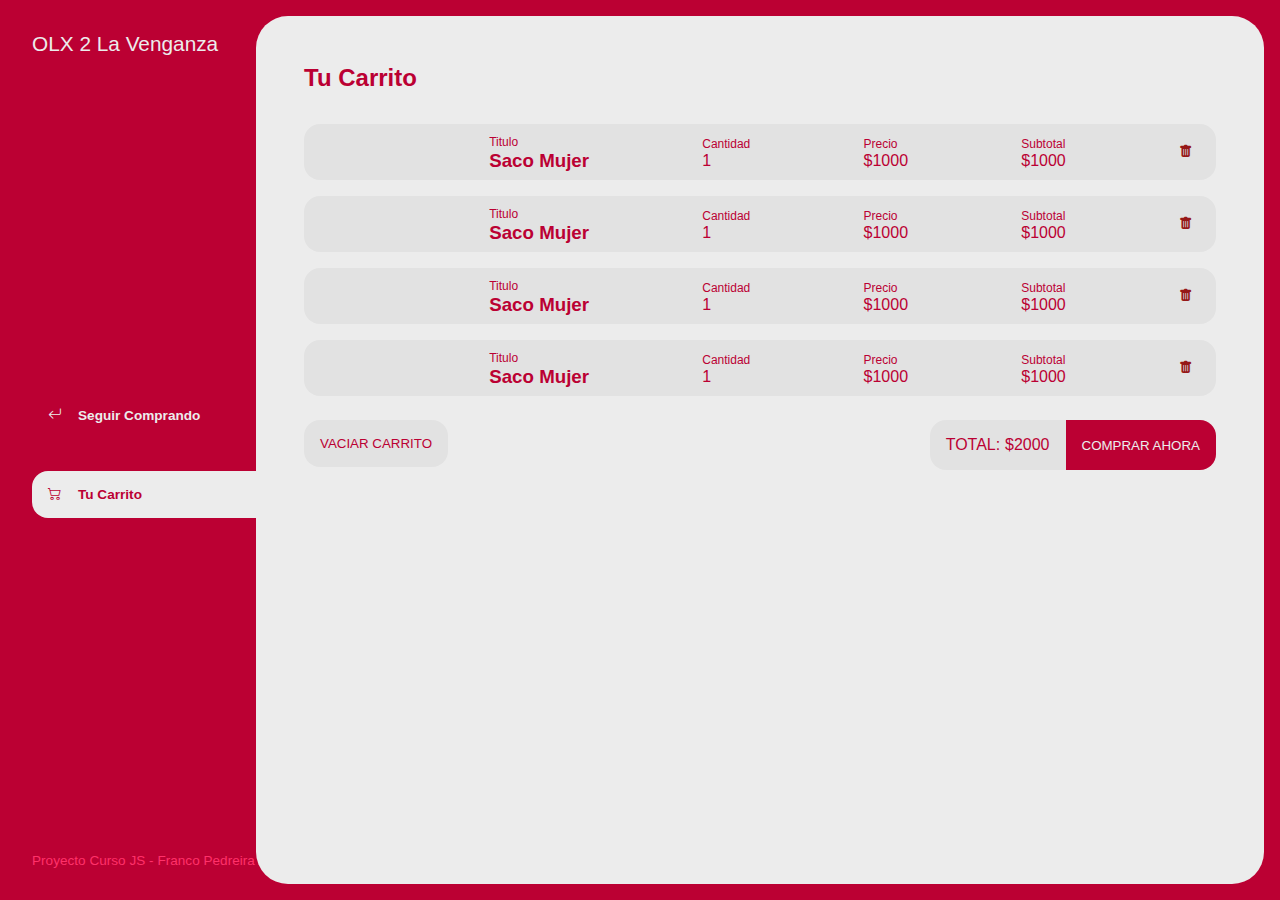
==== carrito.html @ e274d831 "Se crea el objeto para completar los articulos de la pagina" ====
<!DOCTYPE html>
<html lang="en">

<head>
    <meta charset="UTF-8">
    <meta name="viewport" content="width=device-width, initial-scale=1.0">
    <title>Proyecto Franco Pedreira</title>
    <link rel="stylesheet" href="https://cdn.jsdelivr.net/npm/bootstrap-icons@1.11.3/font/bootstrap-icons.min.css">
    <link rel="stylesheet" href="./css/style.css">
</head>

<body>

    <div class="wrapper">
        <aside>
            <header>
                <h1 class="logo">OLX 2 La Venganza</h1>
            </header>
            <nav>
                <ul>
                    <li>
                        <a class="boton-menu boton-volver" href="./index.html">
                            <i class="bi bi-arrow-return-left"></i> Seguir Comprando
                        </a>
                    </li>
                    <li>
                        <a class="boton-menu boton-carrito active" href="./carrito.html">
                            <i class="bi bi-cart2"></i> Tu Carrito
                        </a>
                    </li>
                </ul>
            </nav>

            <!-- footer -->
            <footer>
                <p class="texto-footer">Proyecto Curso JS - Franco Pedreira</p>
            </footer>
        </aside>

        <main>
            <h2 class="titulo-principal">Tu Carrito</h2>
            <div class="contenedor-carrito">
                <p class="carrito-vacio"> Tu carrito esta vacio. <i class="bi bi-emoji-frown"></i></p>
                <div class="carrito-productos">

                    <!-- producto1 -->
                    <div class="carrito-producto">
                        <img class="carrito-producto-imagen" src="/images/abrigos/Saco Mujer.jpg" alt="">
                        <div class="carrito-producto-titulo">
                            <small>Titulo</small>
                            <h3>Saco Mujer</h3>
                        </div>
                        <div class="carrito-producto-cantidad">
                            <small>Cantidad</small>
                            <p>1</p>
                        </div>
                        <div class="carrito-producto-precio">
                            <small>Precio</small>
                            <p>$1000</p>
                        </div>
                        <div class="carrito-producto-subtotal">
                            <small>Subtotal</small>
                            <p>$1000</p>
                        </div>
                        <button class="carrito-producto-eliminar"><i class="bi bi-trash-fill"></i></button>
                    </div>

                    <!-- producto2 -->
                    <div class="carrito-producto">
                        <img class="carrito-producto-imagen" src="/images/abrigos/Saco Mujer.jpg" alt="">
                        <div class="carrito-producto-titulo">
                            <small>Titulo</small>
                            <h3>Saco Mujer</h3>
                        </div>
                        <div class="carrito-producto-cantidad">
                            <small>Cantidad</small>
                            <p>1</p>
                        </div>
                        <div class="carrito-producto-precio">
                            <small>Precio</small>
                            <p>$1000</p>
                        </div>
                        <div class="carrito-producto-subtotal">
                            <small>Subtotal</small>
                            <p>$1000</p>
                        </div>
                        <button class="carrito-producto-eliminar"><i class="bi bi-trash-fill"></i></button>
                    </div>

                    <!-- producto3 -->
                    <div class="carrito-producto">
                        <img class="carrito-producto-imagen" src="/images/abrigos/Saco Mujer.jpg" alt="">
                        <div class="carrito-producto-titulo">
                            <small>Titulo</small>
                            <h3>Saco Mujer</h3>
                        </div>
                        <div class="carrito-producto-cantidad">
                            <small>Cantidad</small>
                            <p>1</p>
                        </div>
                        <div class="carrito-producto-precio">
                            <small>Precio</small>
                            <p>$1000</p>
                        </div>
                        <div class="carrito-producto-subtotal">
                            <small>Subtotal</small>
                            <p>$1000</p>
                        </div>
                        <button class="carrito-producto-eliminar"><i class="bi bi-trash-fill"></i></button>
                    </div>

                    <!-- producto4 -->
                    <div class="carrito-producto">
                        <img class="carrito-producto-imagen" src="/images/abrigos/Saco Mujer.jpg" alt="">
                        <div class="carrito-producto-titulo">
                            <small>Titulo</small>
                            <h3>Saco Mujer</h3>
                        </div>
                        <div class="carrito-producto-cantidad">
                            <small>Cantidad</small>
                            <p>1</p>
                        </div>
                        <div class="carrito-producto-precio">
                            <small>Precio</small>
                            <p>$1000</p>
                        </div>
                        <div class="carrito-producto-subtotal">
                            <small>Subtotal</small>
                            <p>$1000</p>
                        </div>
                        <button class="carrito-producto-eliminar"><i class="bi bi-trash-fill"></i></button>
                    </div>
                </div>

                <div class="carrito-acciones">
                    <div class="carrito-acciones-izquierda">
                        <button class="carrito-acciones-vaciar">Vaciar Carrito</button>
                    </div>
                    <div class="carrito-acciones-derecha">
                        <div class="carrito-acciones-total">
                            <p>Total: </p>
                            <p id="total"> $2000</p>
                        </div>
                        <button class="carrito-acciones-comprar">Comprar Ahora</button>
                    </div>
                </div>
            </div>
        </main>
    </div>
</body>

</html>
---- css/style.css ----
@import url('https://fonts.googleapis.com/css2?family=Rubik:wght@300;400;500;600;700;800;900&display=swap');

:root {
    --clr-main: #bb0033;
    --clr-main-light: #ff3169;
    --clr-white: #ececec;
    --clr-grey: #e2e2e2;
    --clr-red: #961818; 
}

* {
    margin: 0;
    padding: 0;
    box-sizing: border-box;
    font-family: 'Rubic', sans-serif    ;
}

h1, h2, h3, h4, h5, h6, p, a, input, textarea, ul {
    margin: 0;
    padding: 0;
}

ul {
    list-style-type: none;
}

a {
    text-decoration: none;
}

.wrapper {
    display: grid;
    grid-template-columns: 1fr 4fr;
    background-color: var(--clr-main);
}

aside {
    padding: 2rem;
    padding-right: 0;
    color: var(--clr-white);
    position: sticky;
    top: 0;
    height: 100vh;
    display: flex;
    flex-direction: column;
    justify-content: space-between;
}

.logo {
    font-weight: 400;
    font-size: 1.3rem;
}

.menu {
    display: flex;
    flex-direction: column;
    gap: .5rem;
}

.boton-menu {
    background-color: transparent;
    border: 0;
    color: var(--clr-white);
    font-size: 1rem;
    cursor: pointer;
    display: flex;
    gap: 1rem;
    font-weight: 600;
    padding: 1rem;
    font-size: .85rem;
}

.boton-menu.active {
    background-color: var(--clr-white);
    color: var(--clr-main);
    width: 100%;
    border-top-left-radius: 1rem;
    border-bottom-left-radius: 1rem;
}

.boton-carrito {
    margin-top: 2rem;
}

.texto-footer {
    color: var(--clr-main-light);
    font-size: .85rem;
}

main {
    background-color: var(--clr-white);
    margin: 1rem;
    margin-left: 0;
    border-radius: 2rem;
    padding: 3rem;
}

.titulo-principal {
    color: var(--clr-main);
    margin-bottom: 2rem;
}

.contenedor-productos {
    display: grid;
    grid-template-columns: repeat(4, 1fr);
    gap: 1rem;
}

.producto-imagen {
    max-width: 100%;
    border-radius: 1rem;
}

.producto-detalles {
    background-color: var(--clr-main);
    color: var(--clr-white);
    padding: .5rem;
    border-radius: 1rem;
    margin-top: -2rem;
    position: relative;
    display: flex;
    flex-direction: column;
    gap: .25rem;
}

.producto-titulo{
    font-size: 1rem;
}

.producto-agregar {
    border: 0;
    background-color: var(--clr-white);
    color: var(--clr-main);
    padding: .5rem;
    text-transform: uppercase;
    border-radius: 2rem;
    cursor: pointer;
    border: 2px solid var(--clr-white);
    transition: background-color .2s, color .2s;
}

.producto-agregar:hover {
    background-color: var(--clr-main);
    color: #252525;
}

/* CARRITO */

.contenedor-carrito {
    display: flex;
    flex-direction: column;
    gap: 1.5rem;
}

.carrito-vacio {
    color: var(--clr-main);
    display: none;
}

.carrito-productos {
    display: flex;
    flex-direction: column;
    gap: 1rem;
}

.carrito-producto {
    display: flex;
    justify-content: space-between;
    align-items: center;
    background-color: var(--clr-grey);
    color: var(--clr-main);
    padding: .5rem;
    padding-right: 1.5rem;
    border-radius: 1rem;
}

.carrito-producto-imagen {
    width: 4rem;
    border-radius: 1rem;

}

.carrito-producto small {
    font-size: .75rem;
}

.carrito-producto-eliminar {
    border: 0;
    background-color: transparent;
    color: var(--clr-red);
    cursor: pointer;
}

.carrito-acciones {
    display: flex;
    justify-content: space-between;
}

.carrito-acciones-vaciar {
    border: 0;
    background-color: var(--clr-grey);
    padding: 1rem;
    border-radius: 1rem;
    color: var(--clr-main);
    text-transform: uppercase;
    cursor: pointer;
}

.carrito-acciones-derecha {
    display: flex;

}

.carrito-acciones-total {
    display: flex;
    background-color: var(--clr-grey);
    padding: 1rem;
    color: var(--clr-main);
    text-transform: uppercase;
    border-top-left-radius: 1rem;
    border-bottom-left-radius: 1rem;
    gap: .3rem;
}

.carrito-acciones-comprar {
    border: 0;
    background-color: var(--clr-main);
    padding: 1rem;
    color: var(--clr-white);
    text-transform: uppercase;
    cursor: pointer;
    border-top-right-radius: 1rem;
    border-bottom-right-radius: 1rem;
}
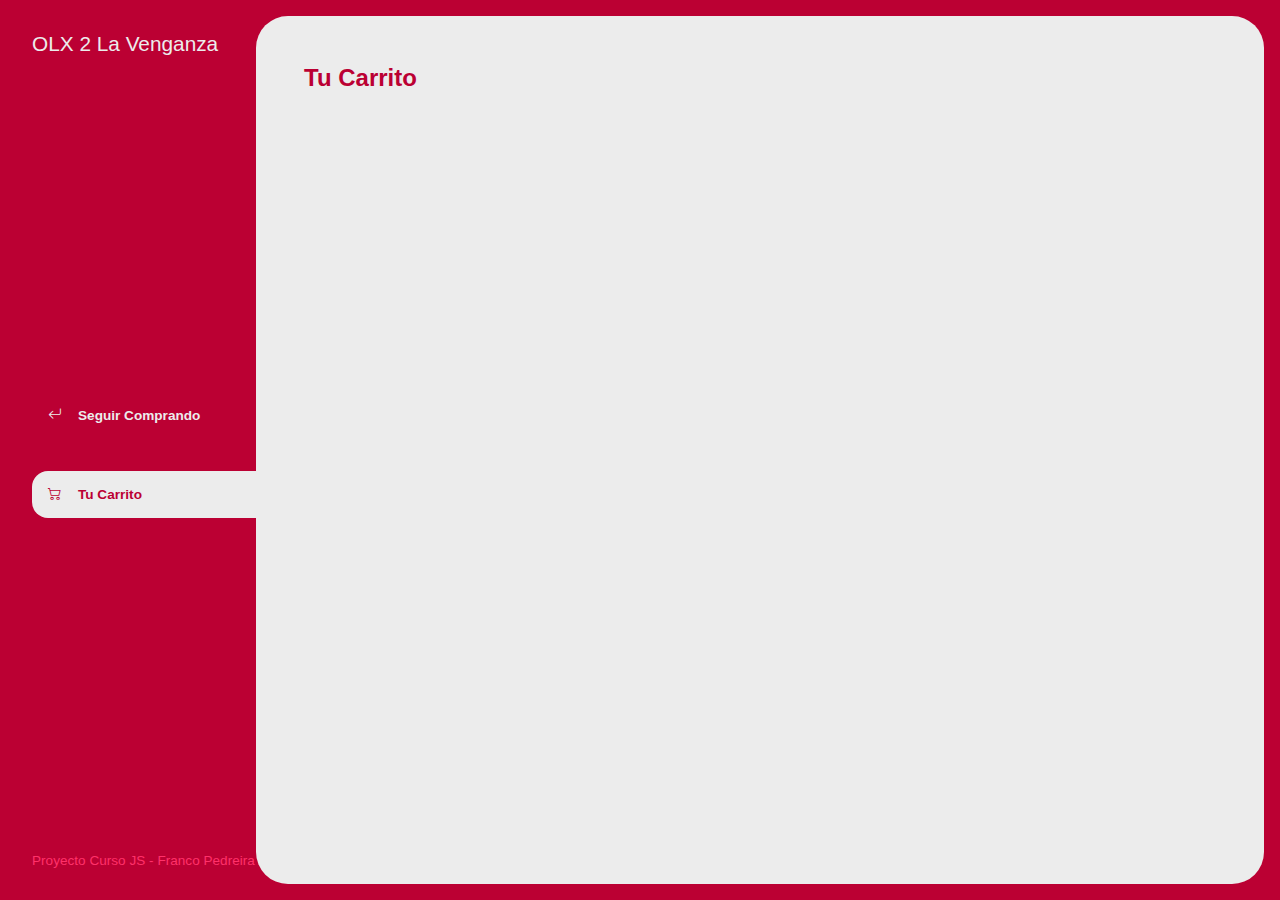
==== commit 92cf610c: "Tercera pre entrega - Franco Pedreira" ====
--- a/carrito.html
+++ b/carrito.html
@@ -25,7 +25,7 @@
                     </li>
                     <li>
                         <a class="boton-menu boton-carrito active" href="./carrito.html">
-                            <i class="bi bi-cart2"></i> Tu Carrito
+                            <i class="bi bi-cart2"></i> Tu Carrito<span id="numerito" class="numero"></span>
                         </a>
                     </li>
                 </ul>
@@ -40,99 +40,13 @@
         <main>
             <h2 class="titulo-principal">Tu Carrito</h2>
             <div class="contenedor-carrito">
-                <p class="carrito-vacio"> Tu carrito esta vacio. <i class="bi bi-emoji-frown"></i></p>
-                <div class="carrito-productos">
+                <p id="carrito-vacio" class="carrito-vacio"> Tu carrito esta vacio. <i class="bi bi-emoji-frown"></i></p>
 
-                    <!-- producto1 -->
-                    <div class="carrito-producto">
-                        <img class="carrito-producto-imagen" src="/images/abrigos/Saco Mujer.jpg" alt="">
-                        <div class="carrito-producto-titulo">
-                            <small>Titulo</small>
-                            <h3>Saco Mujer</h3>
-                        </div>
-                        <div class="carrito-producto-cantidad">
-                            <small>Cantidad</small>
-                            <p>1</p>
-                        </div>
-                        <div class="carrito-producto-precio">
-                            <small>Precio</small>
-                            <p>$1000</p>
-                        </div>
-                        <div class="carrito-producto-subtotal">
-                            <small>Subtotal</small>
-                            <p>$1000</p>
-                        </div>
-                        <button class="carrito-producto-eliminar"><i class="bi bi-trash-fill"></i></button>
-                    </div>
-
-                    <!-- producto2 -->
-                    <div class="carrito-producto">
-                        <img class="carrito-producto-imagen" src="/images/abrigos/Saco Mujer.jpg" alt="">
-                        <div class="carrito-producto-titulo">
-                            <small>Titulo</small>
-                            <h3>Saco Mujer</h3>
-                        </div>
-                        <div class="carrito-producto-cantidad">
-                            <small>Cantidad</small>
-                            <p>1</p>
-                        </div>
-                        <div class="carrito-producto-precio">
-                            <small>Precio</small>
-                            <p>$1000</p>
-                        </div>
-                        <div class="carrito-producto-subtotal">
-                            <small>Subtotal</small>
-                            <p>$1000</p>
-                        </div>
-                        <button class="carrito-producto-eliminar"><i class="bi bi-trash-fill"></i></button>
-                    </div>
-
-                    <!-- producto3 -->
-                    <div class="carrito-producto">
-                        <img class="carrito-producto-imagen" src="/images/abrigos/Saco Mujer.jpg" alt="">
-                        <div class="carrito-producto-titulo">
-                            <small>Titulo</small>
-                            <h3>Saco Mujer</h3>
-                        </div>
-                        <div class="carrito-producto-cantidad">
-                            <small>Cantidad</small>
-                            <p>1</p>
-                        </div>
-                        <div class="carrito-producto-precio">
-                            <small>Precio</small>
-                            <p>$1000</p>
-                        </div>
-                        <div class="carrito-producto-subtotal">
-                            <small>Subtotal</small>
-                            <p>$1000</p>
-                        </div>
-                        <button class="carrito-producto-eliminar"><i class="bi bi-trash-fill"></i></button>
-                    </div>
-
-                    <!-- producto4 -->
-                    <div class="carrito-producto">
-                        <img class="carrito-producto-imagen" src="/images/abrigos/Saco Mujer.jpg" alt="">
-                        <div class="carrito-producto-titulo">
-                            <small>Titulo</small>
-                            <h3>Saco Mujer</h3>
-                        </div>
-                        <div class="carrito-producto-cantidad">
-                            <small>Cantidad</small>
-                            <p>1</p>
-                        </div>
-                        <div class="carrito-producto-precio">
-                            <small>Precio</small>
-                            <p>$1000</p>
-                        </div>
-                        <div class="carrito-producto-subtotal">
-                            <small>Subtotal</small>
-                            <p>$1000</p>
-                        </div>
-                        <button class="carrito-producto-eliminar"><i class="bi bi-trash-fill"></i></button>
-                    </div>
+                <div id="carrito-productos" class="carrito-productos disabled">
+                    <!-- Esto se carga con JS -->
                 </div>
 
-                <div class="carrito-acciones">
+                <div id="carrito-acciones" class="carrito-acciones disabled">
                     <div class="carrito-acciones-izquierda">
                         <button class="carrito-acciones-vaciar">Vaciar Carrito</button>
                     </div>
@@ -144,9 +58,14 @@
                         <button class="carrito-acciones-comprar">Comprar Ahora</button>
                     </div>
                 </div>
+
+                <p id="carrito-comprado" class="carrito-comprado disabled">Muchas Gracias por tu Compra. <i class="bi bi-emoji-laughing"></i></p>
+
             </div>
         </main>
     </div>
+
+    <script src="./js/carrito.js"></script>
 </body>
 
 </html>--- a/css/style.css
+++ b/css/style.css
@@ -51,6 +51,10 @@
     font-size: 1.3rem;
 }
 
+/* .direccion-usuario {
+    margin-top: 2rem;
+} */
+
 .menu {
     display: flex;
     flex-direction: column;
@@ -68,12 +72,12 @@
     font-weight: 600;
     padding: 1rem;
     font-size: .85rem;
+    width: 100%;
 }
 
 .boton-menu.active {
     background-color: var(--clr-white);
     color: var(--clr-main);
-    width: 100%;
     border-top-left-radius: 1rem;
     border-bottom-left-radius: 1rem;
 }
@@ -231,4 +235,8 @@
     cursor: pointer;
     border-top-right-radius: 1rem;
     border-bottom-right-radius: 1rem;
+}
+
+.disabled {
+    display: none;
 }